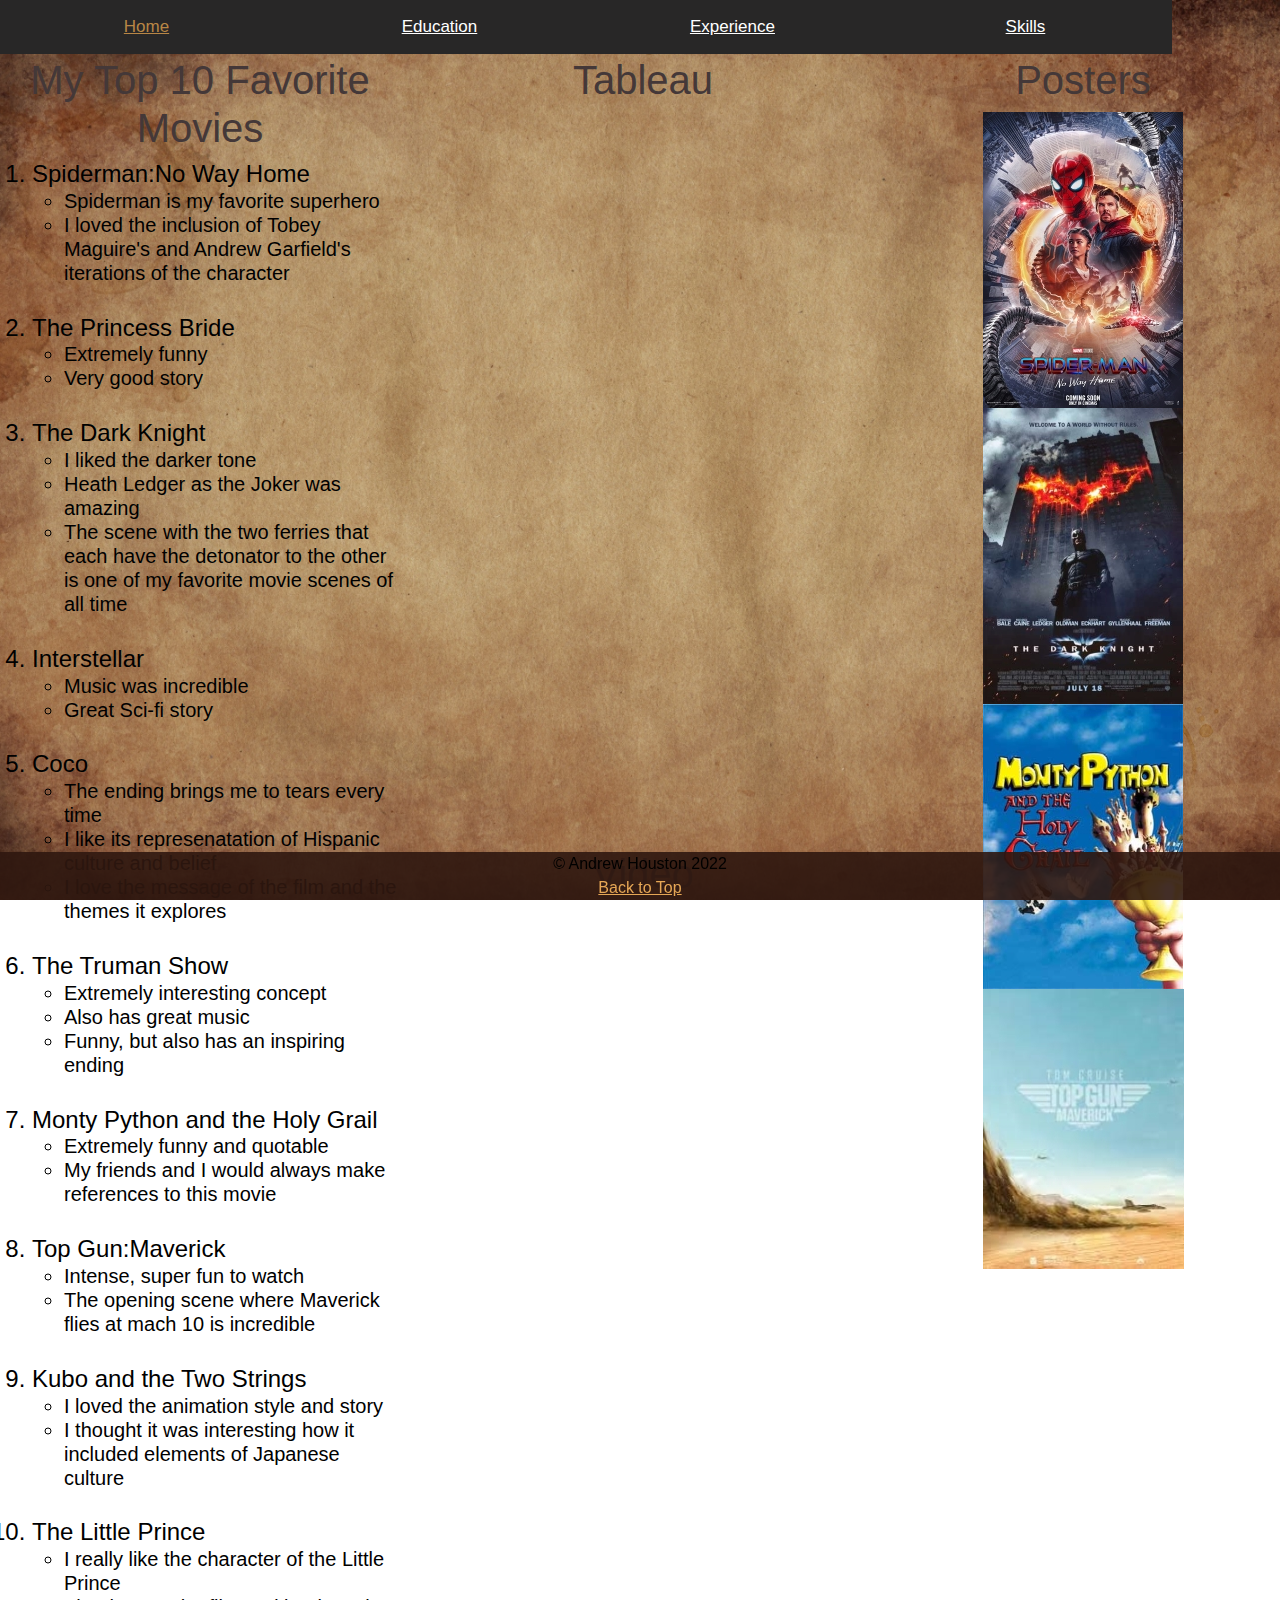
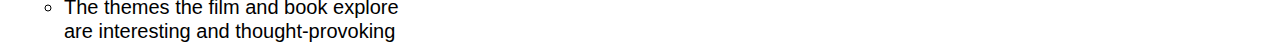
==== index.html @ 4286574a "Add files via upload" ====
<!DOCTYPE html>
<html lang="en">
<head>
    <meta charset="UTF-8">
    <meta http-equiv="X-UA-Compatible" content="IE=edge">
    <meta name="viewport" content="width=device-width, initial-scale=1.0">
    <title>Top 10 Movies</title>
    
    <link rel="stylesheet" href="css/favorites_styles.css">
    <link rel="stylesheet" href="css/styles.css">

</head>

<body class="background">

    <div id="top" class="common links">
        <a href="html/Home.html" button class="tablink" target="_blank">Home</a>
        <a href="html/Education.html" button class="tablink" target="_blank">Education</a>
        <a href="html/Experience.html" button class="tablink" target="_blank">Experience</a>
        <a href="html/Skills.html" button class="tablink" target="_blank">Skills</a>
    </div>


    <div class="common list title"><h1>My Top 10 Favorite Movies</h1>
    
    <h4><ol class="listtitle">
        <li>Spiderman:No Way Home
            <ul class="listbody">
                <li>Spiderman is my favorite superhero</li>
                <li>I loved the inclusion of Tobey Maguire's and Andrew Garfield's iterations of the character</li>
            </ul>
        </li><br>
        <li>The Princess Bride
            <ul class="listbody">
                <li>Extremely funny</li>
                <li>Very good story</li>
            </ul>
        </li><br>
        <li>The Dark Knight
            <ul class="listbody">
                <li>I liked the darker tone</li>
                <li>Heath Ledger as the Joker was amazing</li>
                <li>The scene with the two ferries that each have the detonator to the other is one of my favorite movie scenes of all time</li>
            </ul>
        </li><br>
        <li>Interstellar
            <ul class="listbody">
                <li>Music was incredible</li>
                <li>Great Sci-fi story</li>
            </ul>
        </li><br>
        <li>Coco
            <ul class="listbody">
                <li>The ending brings me to tears every time</li>
                <li>I like its represenatation of Hispanic culture and belief</li>
                <li>I love the message of the film and the themes it explores</li>
            </ul>
        </li><br>
        <li>The Truman Show
            <ul class="listbody">
                <li>Extremely interesting concept</li>
                <li>Also has great music</li>
                <li>Funny, but also has an inspiring ending</li>
            </ul>
        </li><br>
        <li>Monty Python and the Holy Grail
            <ul class="listbody">
                <li>Extremely funny and quotable</li>
                <li>My friends and I would always make references to this movie</li>
            </ul>
        </li><br>
        <li>Top Gun:Maverick
            <ul class="listbody">
                <li>Intense, super fun to watch</li>
                <li>The opening scene where Maverick flies at mach 10 is incredible</li>
            </ul>
        </li><br>
        <li>Kubo and the Two Strings
            <ul class="listbody">
                <li>I loved the animation style and story</li>
                <li>I thought it was interesting how it included elements of Japanese culture</li>
            </ul>
        </li><br>
        <li>The Little Prince
            <ul class="listbody">
                <li>I really like the character of the Little Prince</li>
                <li>The themes the film and book explore are interesting and thought-provoking</li>
            </ul>
        </li>
    </ol></h4>
</div>
    
    <div class="common Tableau title"><h1>Tableau</h1>
        <div class='tableauPlaceholder' id='viz1670035112481' style='position: relative'><noscript><a href='#'><img alt='Movies ' src='https:&#47;&#47;public.tableau.com&#47;static&#47;images&#47;mo&#47;movieswebdevproject&#47;Movies&#47;1_rss.png' style='border: none' /></a></noscript><object class='tableauViz'  style='display:none;'><param name='host_url' value='https%3A%2F%2Fpublic.tableau.com%2F' /> <param name='embed_code_version' value='3' /> <param name='site_root' value='' /><param name='name' value='movieswebdevproject&#47;Movies' /><param name='tabs' value='no' /><param name='toolbar' value='yes' /><param name='static_image' value='https:&#47;&#47;public.tableau.com&#47;static&#47;images&#47;mo&#47;movieswebdevproject&#47;Movies&#47;1.png' /> <param name='animate_transition' value='yes' /><param name='display_static_image' value='yes' /><param name='display_spinner' value='yes' /><param name='display_overlay' value='yes' /><param name='display_count' value='yes' /><param name='language' value='en-US' /></object></div>                <script type='text/javascript'>                    var divElement = document.getElementById('viz1670035112481');                    var vizElement = divElement.getElementsByTagName('object')[0];                    vizElement.style.width='100%';vizElement.style.height=(divElement.offsetWidth*0.75)+'px';                    var scriptElement = document.createElement('script');                    scriptElement.src = 'https://public.tableau.com/javascripts/api/viz_v1.js';                    vizElement.parentNode.insertBefore(scriptElement, vizElement);         </script>
    </div>

    <div class="common poster title"><h1>Posters</h1>
        <img src="assets/img/spiderman_poster.jpg" alt="spiderman poster">
        <img src="assets/img/batmanposter.jpg" alt="batman poster">
        <img src="assets/img/montypython_poster.jpg" alt="Mont Python poster">
        <img src="assets/img/topgunmaverick_poster.jpg" alt="Top Gun: Maverick poster">
    </div>

    <div class="common video title"><h1>Video</h1>
        <iframe width="560" height="315" src="https://www.youtube.com/embed/zqtS9xyl0f4" title="YouTube video player" frameborder="0" allow="accelerometer; autoplay; clipboard-write; encrypted-media; gyroscope; picture-in-picture" allowfullscreen></iframe>
    
    </div>

    <div class="common footer"> &copy; Andrew Houston 2022 <br>
        <a href="#top">Back to Top</a>
    </div>
    
</body>
</html>
---- css/favorites_styles.css ----
.background{
    background-image: url(../assets/img/favorites_background.jpg);
    background-position: center;
}
.common{
    position: absolute;
    
    
}

.links{
    top: 0px;
    right: 0px;
    left: 0px;
    height: 50px;
    text-align: center;

    
}

.tablink {
    background-color: rgb(40, 39, 39);
    color: white;
    float: left;
    border: black 4px;
    outline: black;
    cursor: pointer;
    padding: 14px 16px;
    font-size: 17px;
    width: 22.89%;
    margin: auto;
}

.list{
    top: 56px;
    left: 0px;
    width: 400px;
    bottom: 39px;
    text-align: center;
    

}

.Tableau{
    top: 56px;
    left: 406px;
    right: 400px;
    bottom: 300px;
    text-align: center;
}

.poster{
    top: 56px;
    right: 0px;
    width: 394px;
    bottom: 42px;
    text-align: center;
}

.video{
    left: 406px;
    right:400px;
    height: 50px;
    bottom: 0px ;
    text-align: center;
}

.footer{
    left: 0px;
    right: 0px;
    bottom: 0px;
    text-align: center;
    position: fixed;
    color: black;
}

.title{
    font-family: fantasy;
    color: rgb(68, 56, 56);
}

.listtitle{
    font-family: Verdana, Geneva, Tahoma, sans-serif;
    color: hwb(0 0% 100%);
    text-align: left;
    
}

.listbody{
    font-size: 20px;
    font-family: Arial, Helvetica, sans-serif;
    text-decoration: none;
}
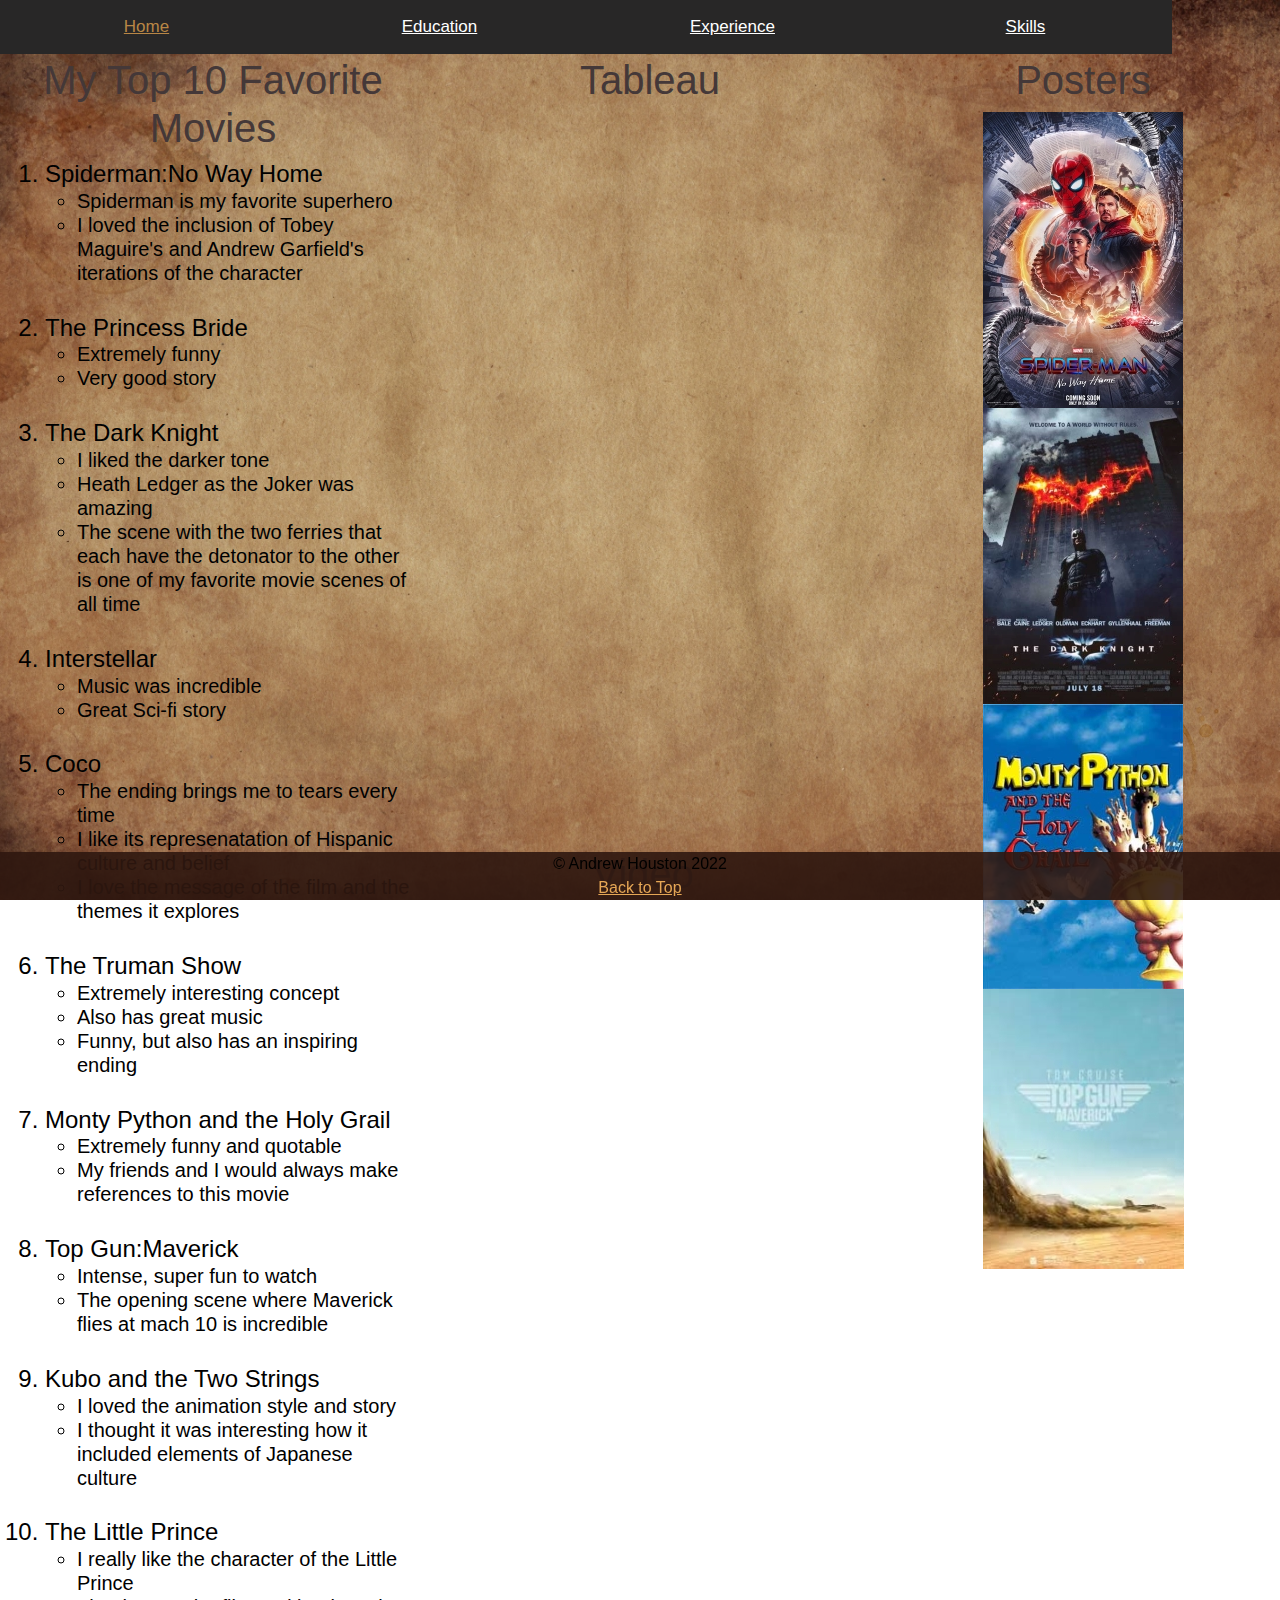
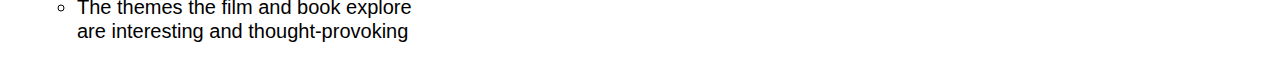
==== commit 22af3033: "Add files via upload" ====
--- a/index.html
+++ b/index.html
@@ -88,6 +88,18 @@
             </ul>
         </li>
     </ol></h4>
+    &nbsp;
+    &nbsp;
+    &nbsp;
+    &nbsp;
+    &nbsp;
+    &nbsp;
+    &nbsp;
+    &nbsp;
+    &nbsp;
+    &nbsp;
+    &nbsp;
+    &nbsp;
 </div>
     
     <div class="common Tableau title"><h1>Tableau</h1>
--- a/css/favorites_styles.css
+++ b/css/favorites_styles.css
@@ -33,7 +33,7 @@
 
 .list{
     top: 56px;
-    left: 0px;
+    left: 13px;
     width: 400px;
     bottom: 39px;
     text-align: center;
@@ -43,7 +43,7 @@
 
 .Tableau{
     top: 56px;
-    left: 406px;
+    left: 420px;
     right: 400px;
     bottom: 300px;
     text-align: center;
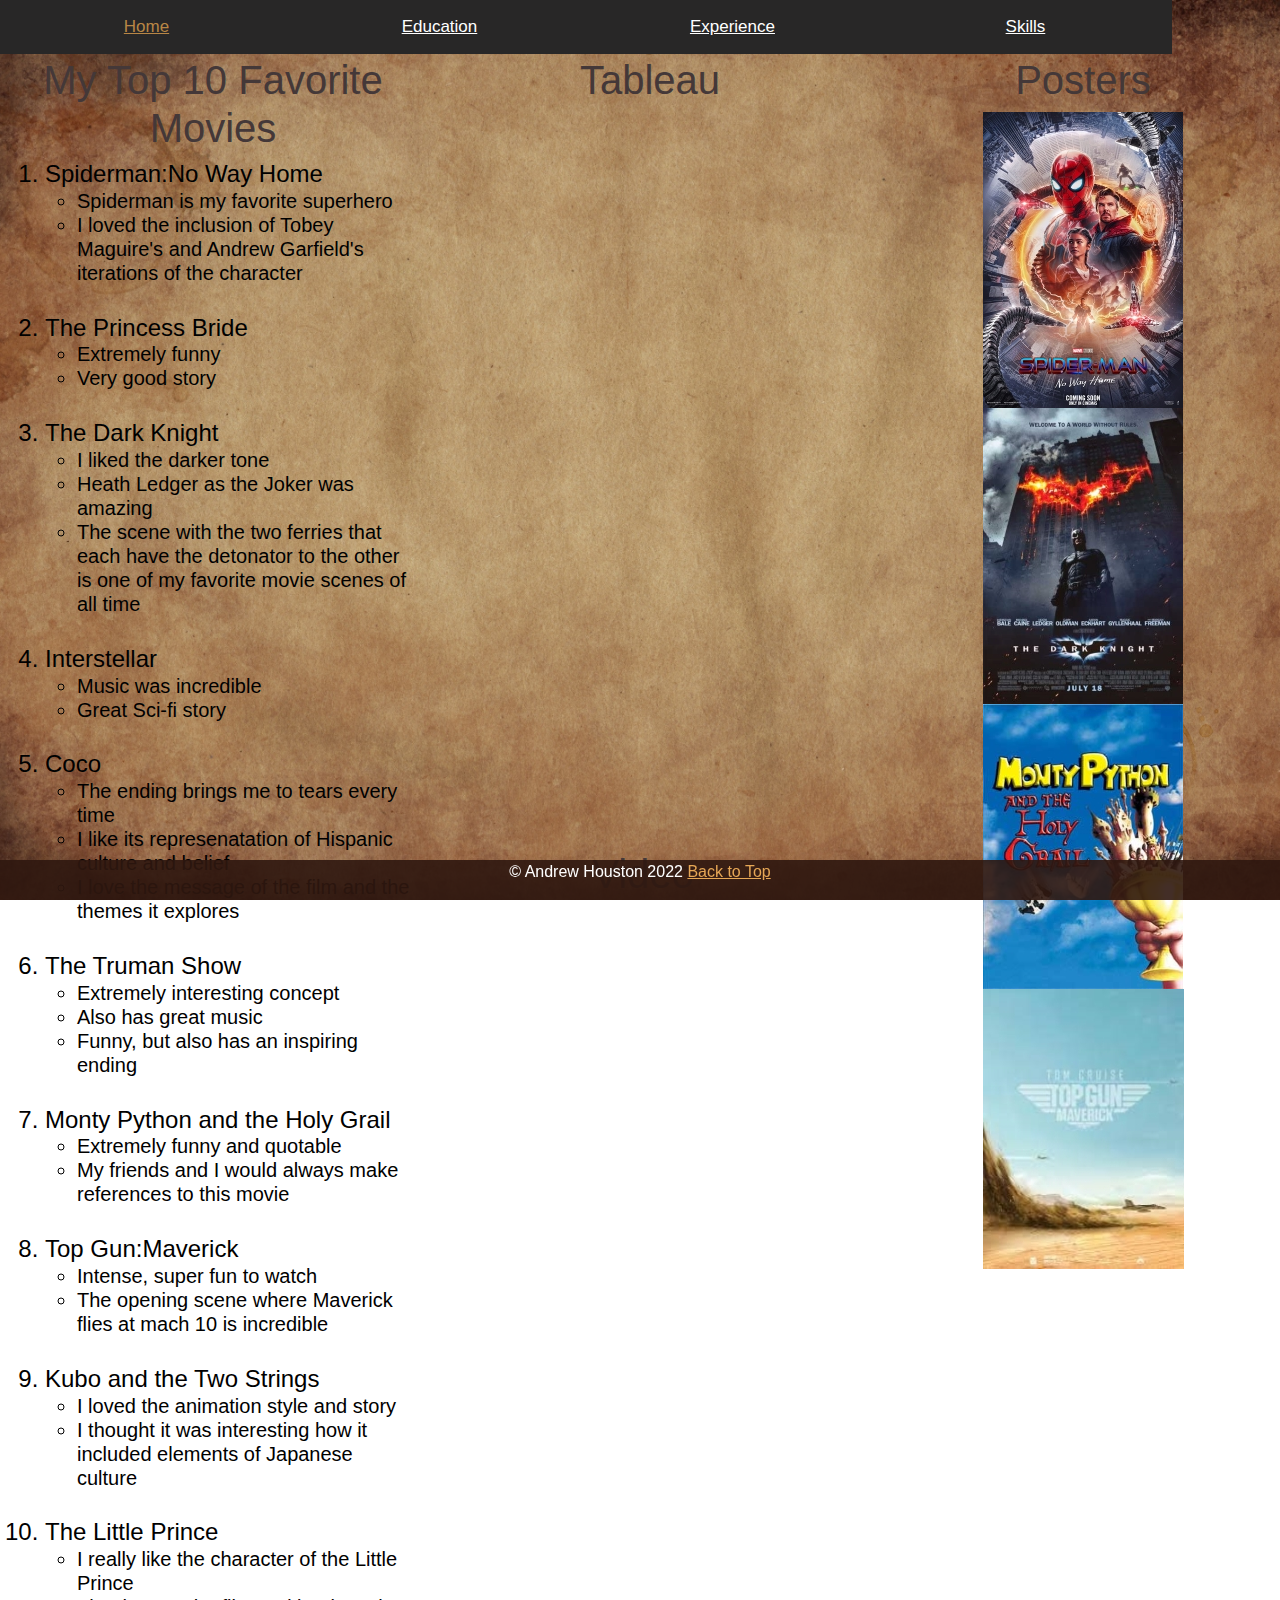
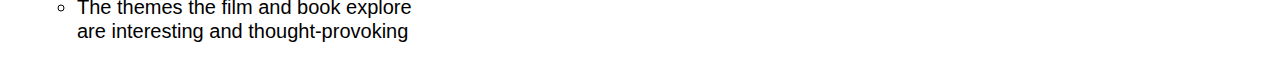
==== commit 1fb31ccf: "Add files via upload" ====
--- a/index.html
+++ b/index.html
@@ -100,6 +100,7 @@
     &nbsp;
     &nbsp;
     &nbsp;
+    &nbsp;
 </div>
     
     <div class="common Tableau title"><h1>Tableau</h1>
@@ -118,8 +119,7 @@
     
     </div>
 
-    <div class="common footer"> &copy; Andrew Houston 2022 <br>
-        <a href="#top">Back to Top</a>
+    <div class="common footer"> &copy; Andrew Houston 2022 <a href="#top">Back to Top</a>
     </div>
     
 </body>
--- a/css/favorites_styles.css
+++ b/css/favorites_styles.css
@@ -69,9 +69,10 @@
     left: 0px;
     right: 0px;
     bottom: 0px;
+    height: 40px;
     text-align: center;
     position: fixed;
-    color: black;
+    color: white;
 }
 
 .title{
